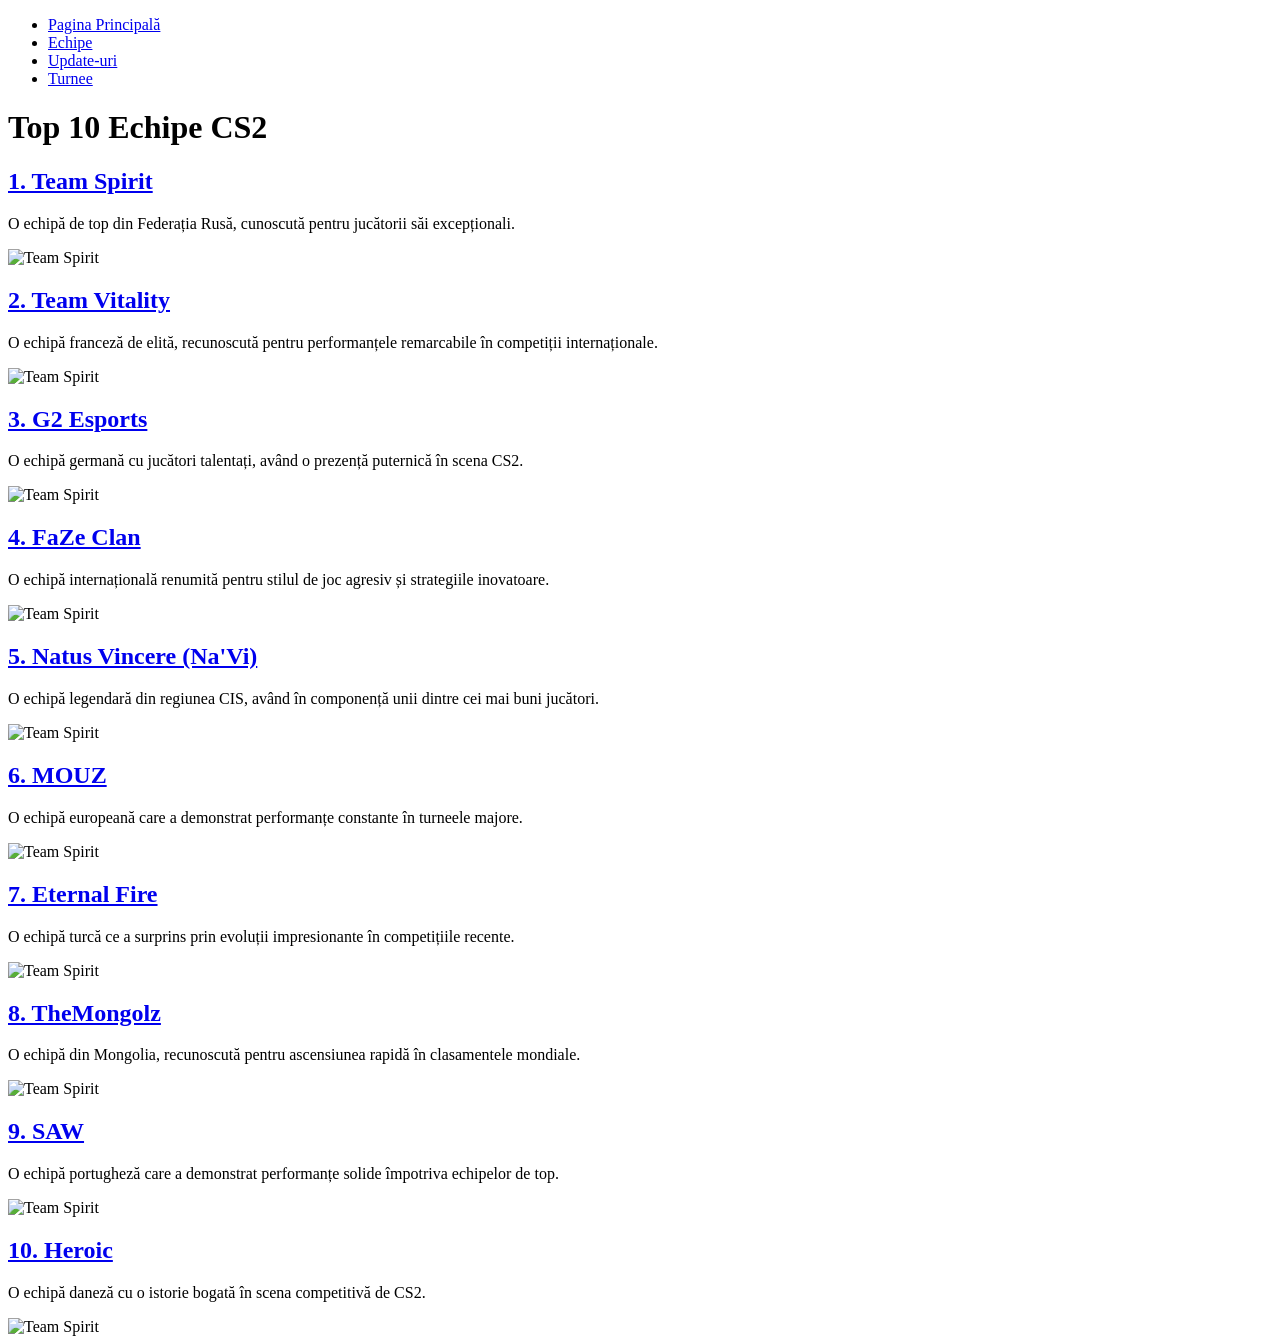
==== echipe.html @ 04b4ad7c "Upload all files" ====
<!DOCTYPE html>
<html lang="ro">
<head>
    <meta charset="UTF-8">
    <meta name="viewport" content="width=device-width, initial-scale=1.0">
    <title>Echipe CS2</title>
</head>
<body>
    <nav>
        <ul>
            <li><a href="index.html">Pagina Principală</a></li>
            <li><a href="echipe.html">Echipe</a></li>
            <li><a href="update.html">Update-uri</a></li>
            <li><a href="turnee.html">Turnee</a></li>
        </ul>
    </nav>
    
    <h1>Top 10 Echipe CS2</h1>
    
    <h2><a href="https://www.hltv.org/team/7020/spirit" target="_blank">1. Team Spirit</a></h2>
<p>O echipă de top din Federația Rusă, cunoscută pentru jucătorii săi excepționali.</p>
<img src="C:\Users\gabri\OneDrive\Desktop\site\teamspirirt.jpg" alt="Team Spirit">
    
    <h2><a href="https://www.hltv.org/team/9565/vitality" target="_blank">2. Team Vitality</a></h2>
    <p>O echipă franceză de elită, recunoscută pentru performanțele remarcabile în competiții internaționale.</p>
    <img src="C:\Users\gabri\OneDrive\Desktop\site\vitality.jpg" alt="Team Spirit">
    
    <h2><a href="https://www.hltv.org/team/5995/g2" target="_blank">3. G2 Esports</a></h2>
    <p>O echipă germană cu jucători talentați, având o prezență puternică în scena CS2.</p>
    <img src="C:\Users\gabri\OneDrive\Desktop\site\g2.jpg" alt="Team Spirit">
    
    <h2><a href="https://www.hltv.org/team/6667/faze" target="_blank">4. FaZe Clan</a></h2>
    <p>O echipă internațională renumită pentru stilul de joc agresiv și strategiile inovatoare.</p>
    <img src="C:\Users\gabri\OneDrive\Desktop\site\faze.jpg" alt="Team Spirit">
    
    <h2><a href="https://www.hltv.org/team/4608/natus-vincere" target="_blank">5. Natus Vincere (Na'Vi)</a></h2>
    <p>O echipă legendară din regiunea CIS, având în componență unii dintre cei mai buni jucători.</p>
    <img src="C:\Users\gabri\OneDrive\Desktop\site\navi.jpg" alt="Team Spirit">
    
    <h2><a href="https://www.hltv.org/team/4494/mouz" target="_blank">6. MOUZ</a></h2>
    <p>O echipă europeană care a demonstrat performanțe constante în turneele majore.</p>
    <img src="C:\Users\gabri\OneDrive\Desktop\site\mouz.jpg" alt="Team Spirit">
    
    <h2><a href="https://www.hltv.org/team/11210/eternal-fire" target="_blank">7. Eternal Fire</a></h2>
    <p>O echipă turcă ce a surprins prin evoluții impresionante în competițiile recente.</p>
    <img src="C:\Users\gabri\OneDrive\Desktop\site\eternal.jpg" alt="Team Spirit">
    
    <h2><a href="https://www.hltv.org/team/11036/the-mongolz" target="_blank">8. TheMongolz</a></h2>
    <p>O echipă din Mongolia, recunoscută pentru ascensiunea rapidă în clasamentele mondiale.</p>
    <img src="C:\Users\gabri\OneDrive\Desktop\site\mongolz.jpg" alt="Team Spirit">
    
    <h2><a href="https://www.hltv.org/team/10399/saw" target="_blank">9. SAW</a></h2>
    <p>O echipă portugheză care a demonstrat performanțe solide împotriva echipelor de top.</p>
    <img src="C:\Users\gabri\OneDrive\Desktop\site\saw.jpg" alt="Team Spirit">
    
    <h2><a href="https://www.hltv.org/team/7175/heroic" target="_blank">10. Heroic</a></h2>
    <p>O echipă daneză cu o istorie bogată în scena competitivă de CS2.</p>
    <img src="C:\Users\gabri\OneDrive\Desktop\site\heroic.jpg" alt="Team Spirit">
</body>
</html>
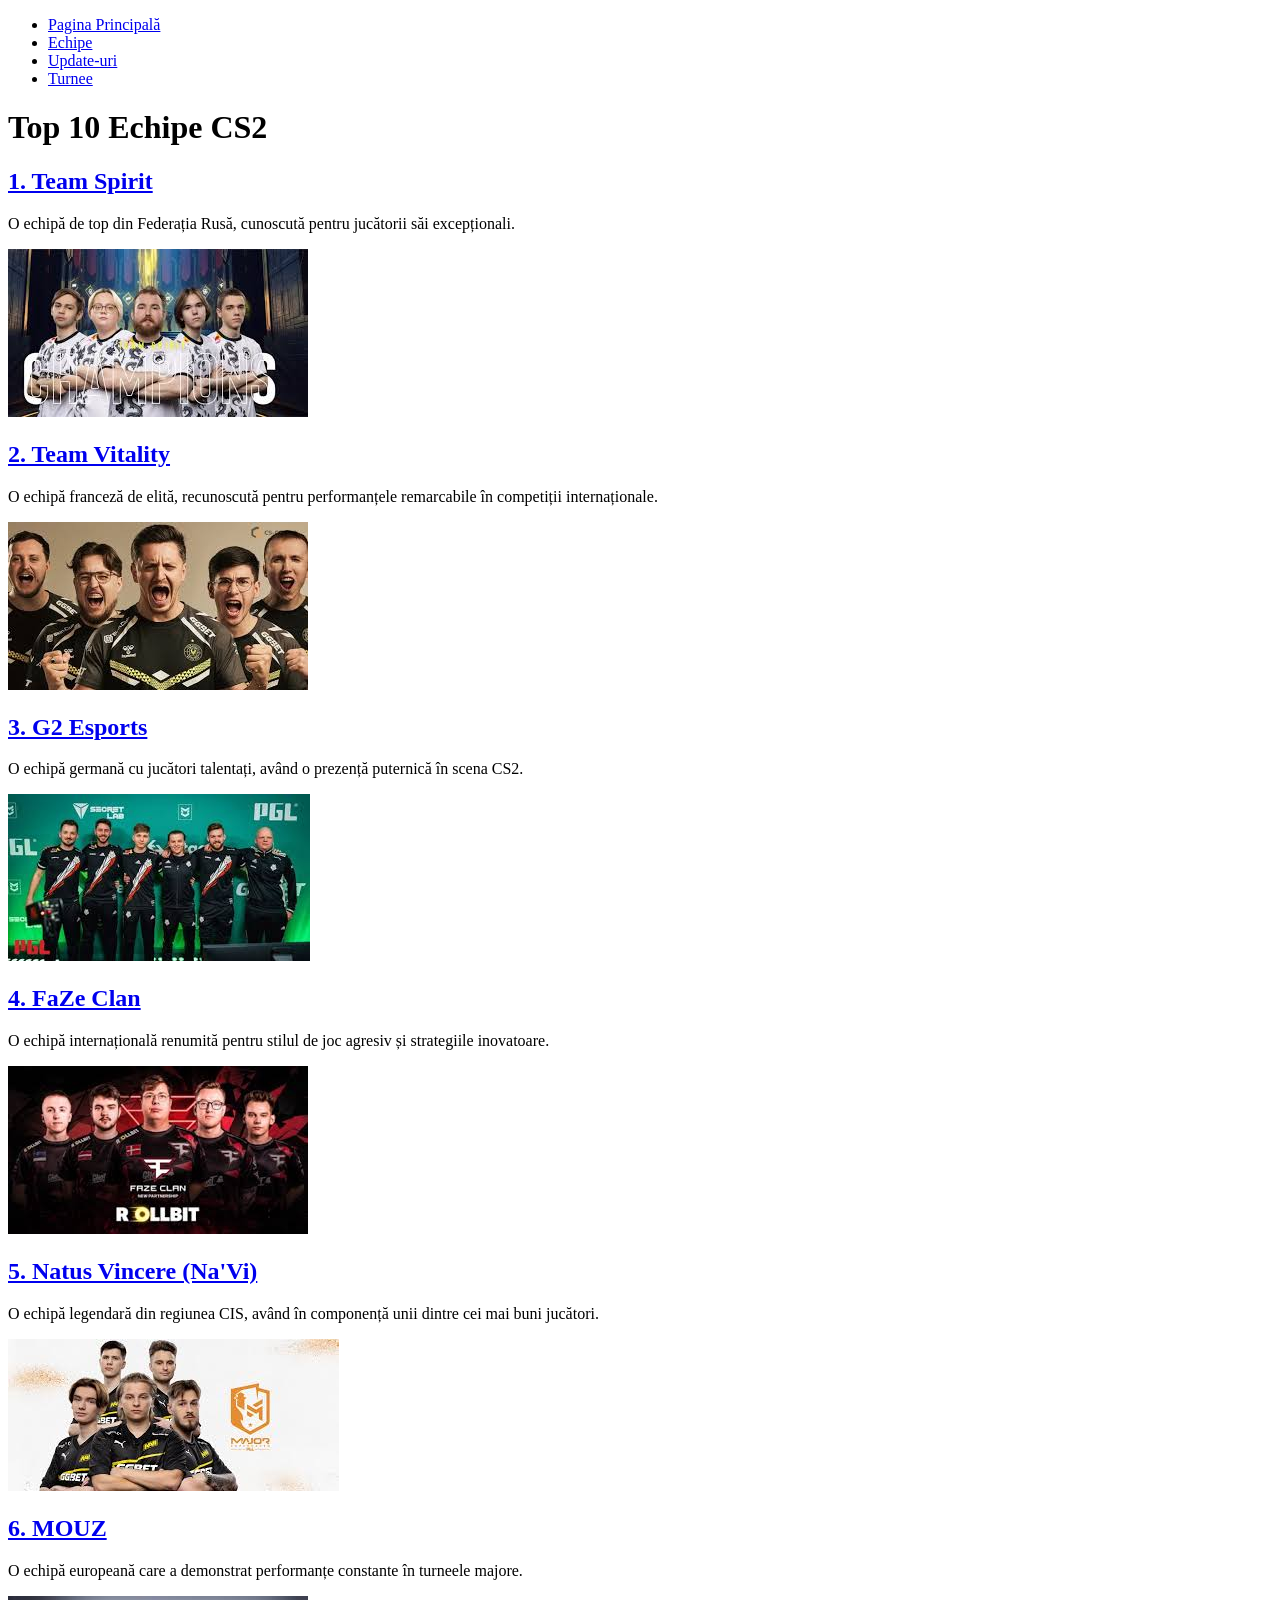
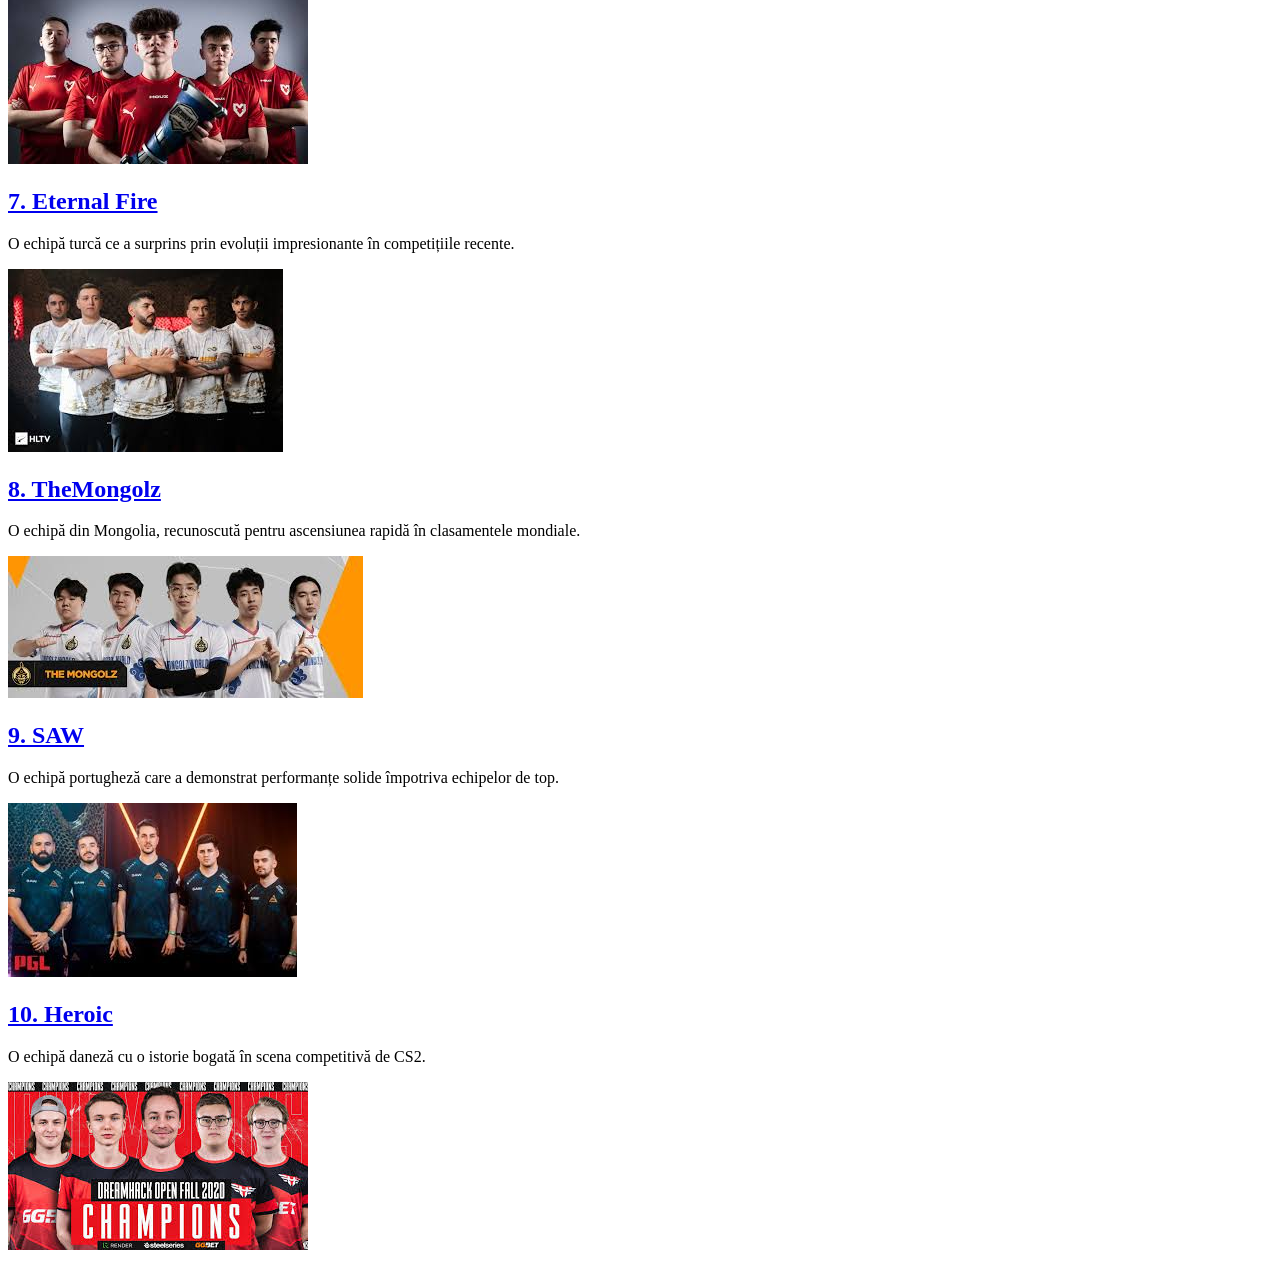
==== commit 86da4450: "Update image paths in echipe.html to use relative URLs" ====
--- a/echipe.html
+++ b/echipe.html
@@ -19,42 +19,42 @@
     
     <h2><a href="https://www.hltv.org/team/7020/spirit" target="_blank">1. Team Spirit</a></h2>
 <p>O echipă de top din Federația Rusă, cunoscută pentru jucătorii săi excepționali.</p>
-<img src="C:\Users\gabri\OneDrive\Desktop\site\teamspirirt.jpg" alt="Team Spirit">
+<img src="assets/img/teamspirirt.jpg" alt="Team Spirit">
     
     <h2><a href="https://www.hltv.org/team/9565/vitality" target="_blank">2. Team Vitality</a></h2>
     <p>O echipă franceză de elită, recunoscută pentru performanțele remarcabile în competiții internaționale.</p>
-    <img src="C:\Users\gabri\OneDrive\Desktop\site\vitality.jpg" alt="Team Spirit">
+    <img src="assets/img/vitality.jpg" alt="Team Spirit">
     
     <h2><a href="https://www.hltv.org/team/5995/g2" target="_blank">3. G2 Esports</a></h2>
     <p>O echipă germană cu jucători talentați, având o prezență puternică în scena CS2.</p>
-    <img src="C:\Users\gabri\OneDrive\Desktop\site\g2.jpg" alt="Team Spirit">
+    <img src="assets/img/g2.jpg" alt="Team Spirit">
     
     <h2><a href="https://www.hltv.org/team/6667/faze" target="_blank">4. FaZe Clan</a></h2>
     <p>O echipă internațională renumită pentru stilul de joc agresiv și strategiile inovatoare.</p>
-    <img src="C:\Users\gabri\OneDrive\Desktop\site\faze.jpg" alt="Team Spirit">
+    <img src="assets/img/faze.jpg" alt="Team Spirit">
     
     <h2><a href="https://www.hltv.org/team/4608/natus-vincere" target="_blank">5. Natus Vincere (Na'Vi)</a></h2>
     <p>O echipă legendară din regiunea CIS, având în componență unii dintre cei mai buni jucători.</p>
-    <img src="C:\Users\gabri\OneDrive\Desktop\site\navi.jpg" alt="Team Spirit">
+    <img src="assets/img/navi.jpg" alt="Team Spirit">
     
     <h2><a href="https://www.hltv.org/team/4494/mouz" target="_blank">6. MOUZ</a></h2>
     <p>O echipă europeană care a demonstrat performanțe constante în turneele majore.</p>
-    <img src="C:\Users\gabri\OneDrive\Desktop\site\mouz.jpg" alt="Team Spirit">
+    <img src="assets/img/mouz.jpg" alt="Team Spirit">
     
     <h2><a href="https://www.hltv.org/team/11210/eternal-fire" target="_blank">7. Eternal Fire</a></h2>
     <p>O echipă turcă ce a surprins prin evoluții impresionante în competițiile recente.</p>
-    <img src="C:\Users\gabri\OneDrive\Desktop\site\eternal.jpg" alt="Team Spirit">
+    <img src="assets/img/eternal.jpg" alt="Team Spirit">
     
     <h2><a href="https://www.hltv.org/team/11036/the-mongolz" target="_blank">8. TheMongolz</a></h2>
     <p>O echipă din Mongolia, recunoscută pentru ascensiunea rapidă în clasamentele mondiale.</p>
-    <img src="C:\Users\gabri\OneDrive\Desktop\site\mongolz.jpg" alt="Team Spirit">
+    <img src="assets/img/mongolz.jpg" alt="Team Spirit">
     
     <h2><a href="https://www.hltv.org/team/10399/saw" target="_blank">9. SAW</a></h2>
     <p>O echipă portugheză care a demonstrat performanțe solide împotriva echipelor de top.</p>
-    <img src="C:\Users\gabri\OneDrive\Desktop\site\saw.jpg" alt="Team Spirit">
+    <img src="assets/img/saw.jpg" alt="Team Spirit">
     
     <h2><a href="https://www.hltv.org/team/7175/heroic" target="_blank">10. Heroic</a></h2>
     <p>O echipă daneză cu o istorie bogată în scena competitivă de CS2.</p>
-    <img src="C:\Users\gabri\OneDrive\Desktop\site\heroic.jpg" alt="Team Spirit">
+    <img src="assets/img/heroic.jpg" alt="Team Spirit">
 </body>
 </html>
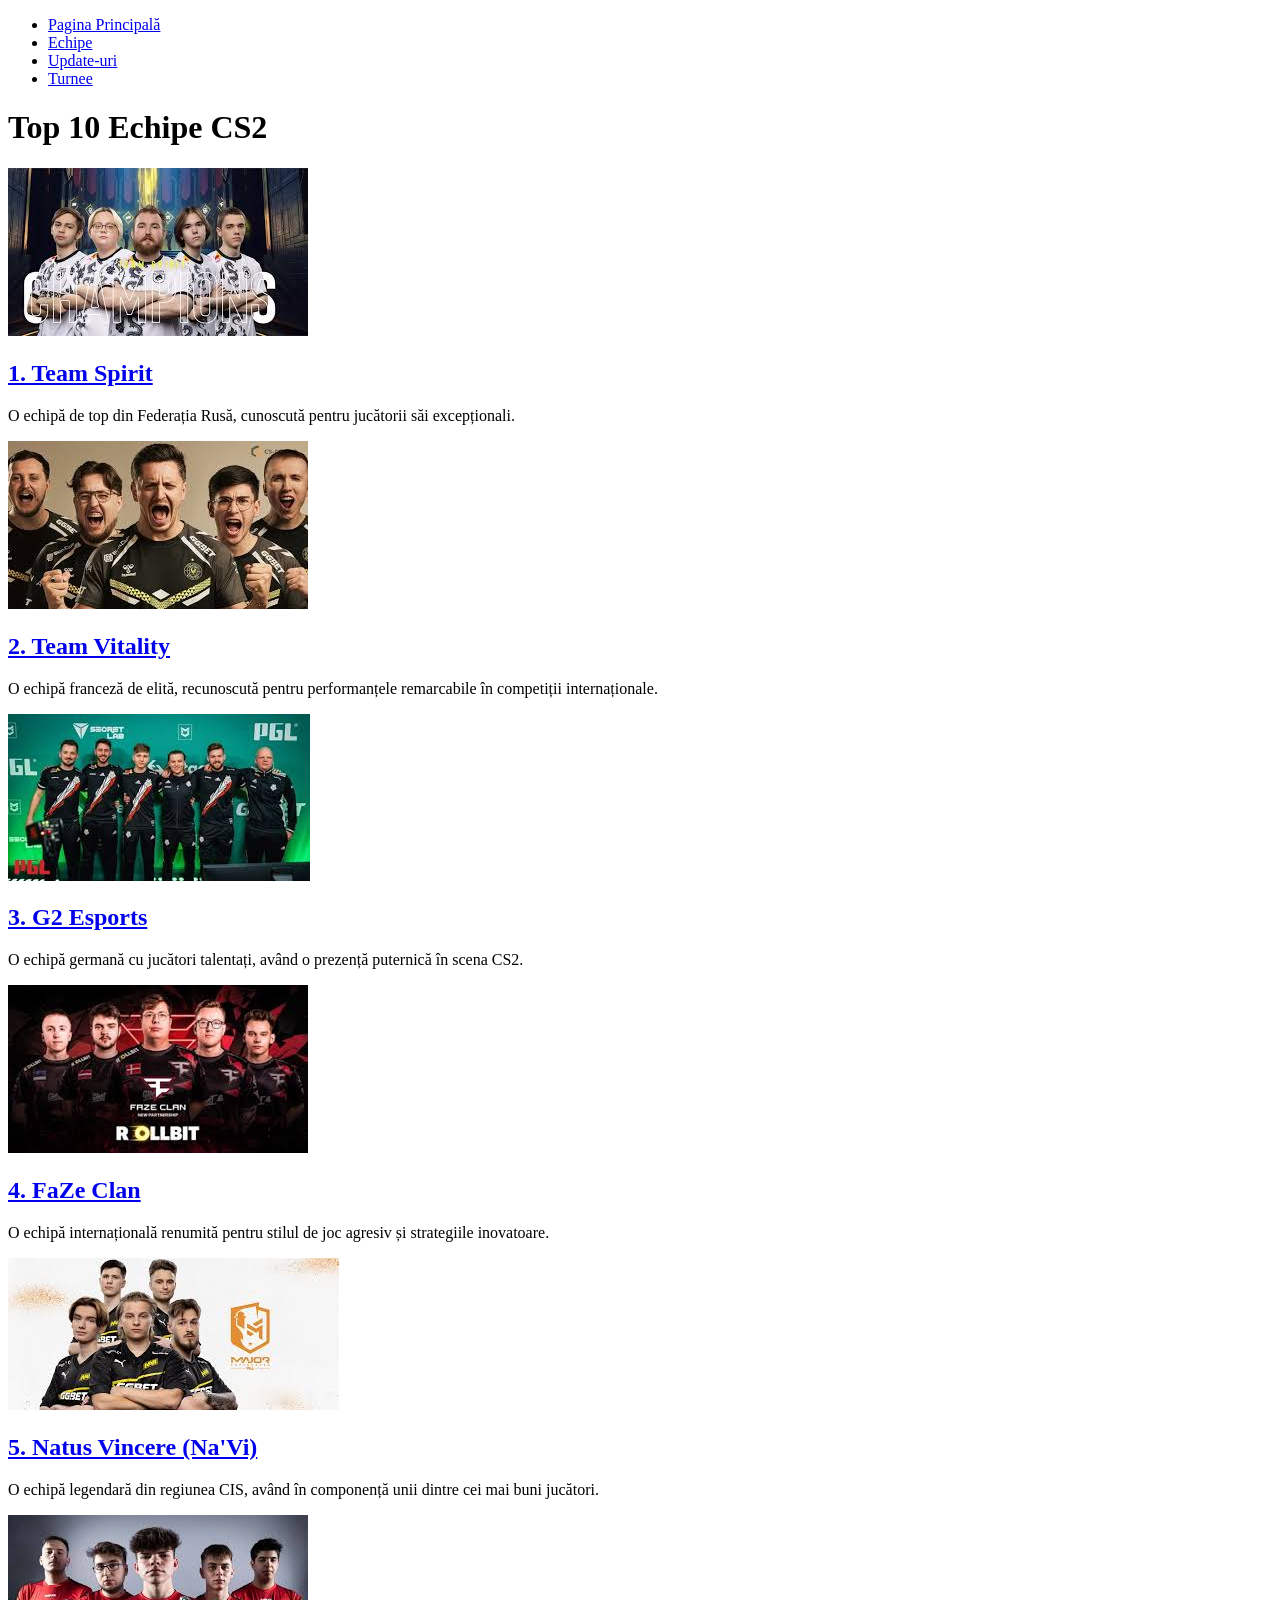
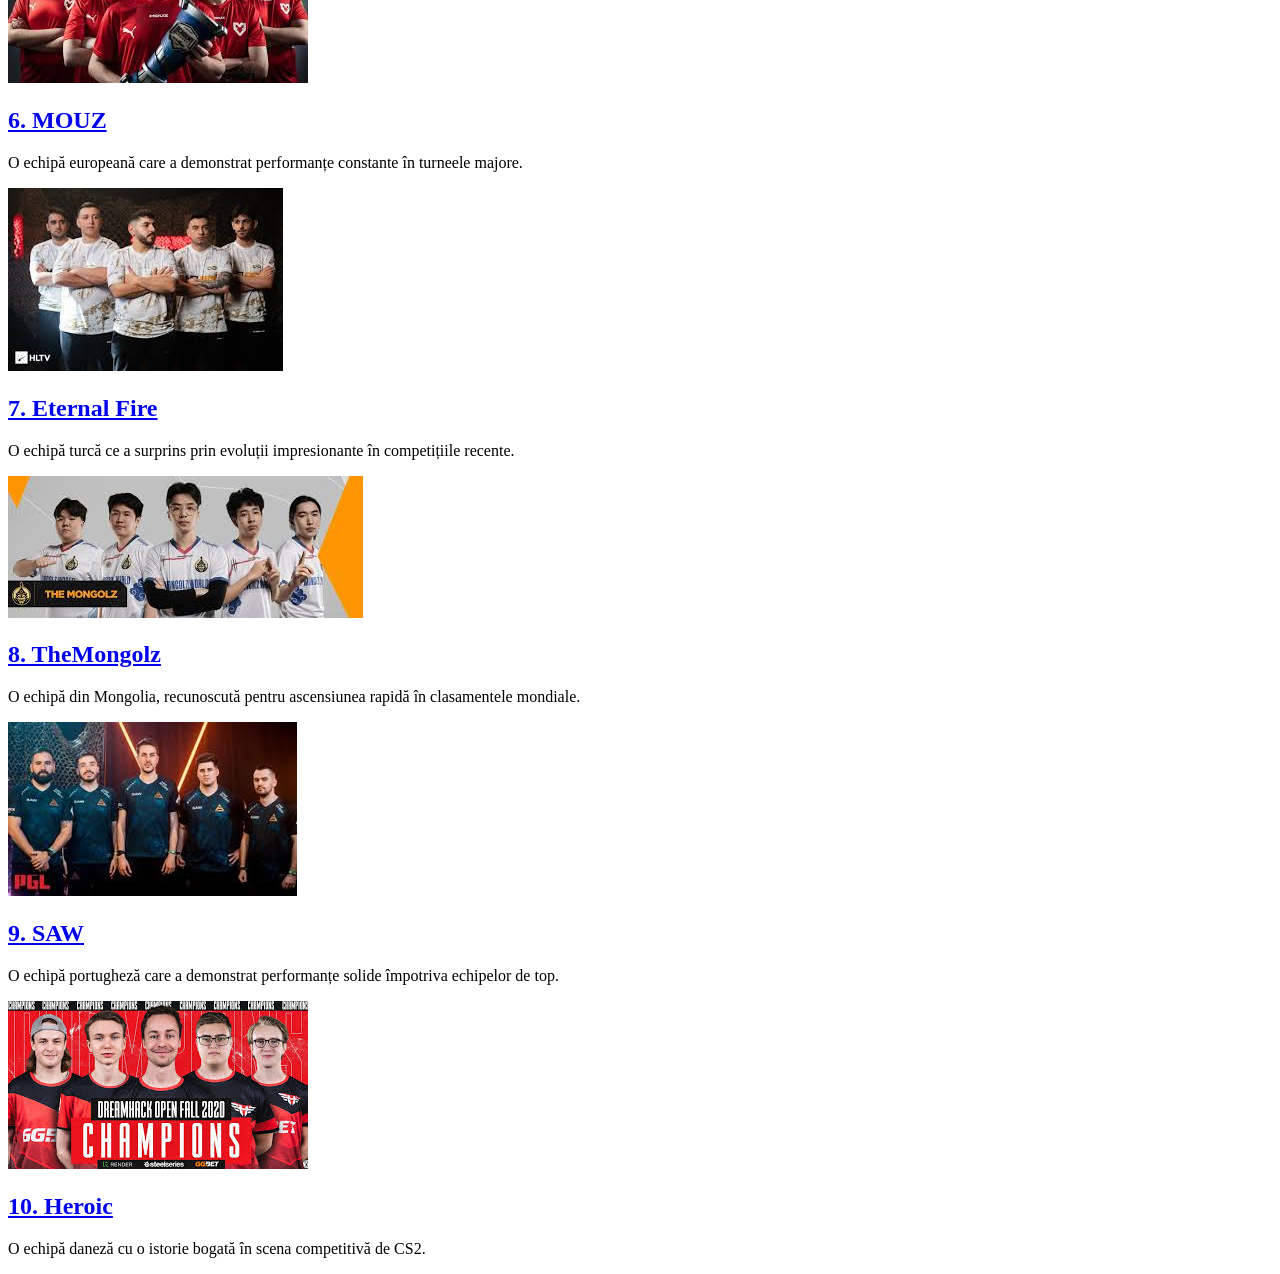
==== commit 204f0000: "lab3" ====
--- a/echipe.html
+++ b/echipe.html
@@ -4,6 +4,8 @@
     <meta charset="UTF-8">
     <meta name="viewport" content="width=device-width, initial-scale=1.0">
     <title>Echipe CS2</title>
+    <link rel="stylesheet" href="C:\Users\gabri\OneDrive\Desktop\site\assets\css\stile1.css">
+    <script src="C:\Users\gabri\OneDrive\Desktop\site\assets\javascript\flip.js" defer></script>
 </head>
 <body>
     <nav>
@@ -17,44 +19,151 @@
     
     <h1>Top 10 Echipe CS2</h1>
     
-    <h2><a href="https://www.hltv.org/team/7020/spirit" target="_blank">1. Team Spirit</a></h2>
-<p>O echipă de top din Federația Rusă, cunoscută pentru jucătorii săi excepționali.</p>
-<img src="assets/img/teamspirirt.jpg" alt="Team Spirit">
-    
-    <h2><a href="https://www.hltv.org/team/9565/vitality" target="_blank">2. Team Vitality</a></h2>
-    <p>O echipă franceză de elită, recunoscută pentru performanțele remarcabile în competiții internaționale.</p>
-    <img src="assets/img/vitality.jpg" alt="Team Spirit">
-    
-    <h2><a href="https://www.hltv.org/team/5995/g2" target="_blank">3. G2 Esports</a></h2>
-    <p>O echipă germană cu jucători talentați, având o prezență puternică în scena CS2.</p>
-    <img src="assets/img/g2.jpg" alt="Team Spirit">
-    
-    <h2><a href="https://www.hltv.org/team/6667/faze" target="_blank">4. FaZe Clan</a></h2>
-    <p>O echipă internațională renumită pentru stilul de joc agresiv și strategiile inovatoare.</p>
-    <img src="assets/img/faze.jpg" alt="Team Spirit">
-    
-    <h2><a href="https://www.hltv.org/team/4608/natus-vincere" target="_blank">5. Natus Vincere (Na'Vi)</a></h2>
-    <p>O echipă legendară din regiunea CIS, având în componență unii dintre cei mai buni jucători.</p>
-    <img src="assets/img/navi.jpg" alt="Team Spirit">
-    
-    <h2><a href="https://www.hltv.org/team/4494/mouz" target="_blank">6. MOUZ</a></h2>
-    <p>O echipă europeană care a demonstrat performanțe constante în turneele majore.</p>
-    <img src="assets/img/mouz.jpg" alt="Team Spirit">
-    
-    <h2><a href="https://www.hltv.org/team/11210/eternal-fire" target="_blank">7. Eternal Fire</a></h2>
-    <p>O echipă turcă ce a surprins prin evoluții impresionante în competițiile recente.</p>
-    <img src="assets/img/eternal.jpg" alt="Team Spirit">
-    
-    <h2><a href="https://www.hltv.org/team/11036/the-mongolz" target="_blank">8. TheMongolz</a></h2>
-    <p>O echipă din Mongolia, recunoscută pentru ascensiunea rapidă în clasamentele mondiale.</p>
-    <img src="assets/img/mongolz.jpg" alt="Team Spirit">
-    
-    <h2><a href="https://www.hltv.org/team/10399/saw" target="_blank">9. SAW</a></h2>
-    <p>O echipă portugheză care a demonstrat performanțe solide împotriva echipelor de top.</p>
-    <img src="assets/img/saw.jpg" alt="Team Spirit">
-    
-    <h2><a href="https://www.hltv.org/team/7175/heroic" target="_blank">10. Heroic</a></h2>
-    <p>O echipă daneză cu o istorie bogată în scena competitivă de CS2.</p>
-    <img src="assets/img/heroic.jpg" alt="Team Spirit">
+    <div class="echipe-container">
+        <div class="echipa">
+            <div class="flip-container">
+                <div class="flip-card">
+                    <div class="flip-card-front">
+                        <img src="assets/img/teamspirirt.jpg" alt="Team Spirit">
+                    </div>
+                    <div class="flip-card-back">
+                        <h2><a href="https://www.hltv.org/team/7020/spirit" target="_blank">1. Team Spirit</a></h2>
+                        <p>O echipă de top din Federația Rusă, cunoscută pentru jucătorii săi excepționali.</p>
+                    </div>
+                </div>
+            </div>
+        </div>
+
+        <div class="echipa">
+            <div class="flip-container">
+                <div class="flip-card">
+                    <div class="flip-card-front">
+                        <img src="assets/img/vitality.jpg" alt="Team Vitality">
+                    </div>
+                    <div class="flip-card-back">
+                        <h2><a href="https://www.hltv.org/team/9565/vitality" target="_blank">2. Team Vitality</a></h2>
+                        <p>O echipă franceză de elită, recunoscută pentru performanțele remarcabile în competiții internaționale.</p>
+                    </div>
+                </div>
+            </div>
+        </div>
+    </div>
+
+    <div class="echipe-container">
+        <div class="echipa">
+            <div class="flip-container">
+                <div class="flip-card">
+                    <div class="flip-card-front">
+                        <img src="assets/img/g2.jpg" alt="G2 Esports">
+                    </div>
+                    <div class="flip-card-back">
+                        <h2><a href="https://www.hltv.org/team/5995/g2" target="_blank">3. G2 Esports</a></h2>
+                        <p>O echipă germană cu jucători talentați, având o prezență puternică în scena CS2.</p>
+                    </div>
+                </div>
+            </div>
+        </div>
+        <div class="echipa">
+            <div class="flip-container">
+                <div class="flip-card">
+                    <div class="flip-card-front">
+                        <img src="assets/img/faze.jpg" alt="FaZe Clan">
+                    </div>
+                    <div class="flip-card-back">
+                        <h2><a href="https://www.hltv.org/team/6667/faze" target="_blank">4. FaZe Clan</a></h2>
+                        <p>O echipă internațională renumită pentru stilul de joc agresiv și strategiile inovatoare.</p>
+                    </div>
+                </div>
+            </div>
+        </div>
+    </div>
+
+    <div class="echipe-container">
+        <div class="echipa">
+            <div class="flip-container">
+                <div class="flip-card">
+                    <div class="flip-card-front">
+                        <img src="assets/img/navi.jpg" alt="Natus Vincere">
+                    </div>
+                    <div class="flip-card-back">
+                        <h2><a href="https://www.hltv.org/team/4608/natus-vincere" target="_blank">5. Natus Vincere (Na'Vi)</a></h2>
+                        <p>O echipă legendară din regiunea CIS, având în componență unii dintre cei mai buni jucători.</p>
+                    </div>
+                </div>
+            </div>
+        </div>
+        <div class="echipa">
+            <div class="flip-container">
+                <div class="flip-card">
+                    <div class="flip-card-front">
+                        <img src="assets/img/mouz.jpg" alt="MOUZ">
+                    </div>
+                    <div class="flip-card-back">
+                        <h2><a href="https://www.hltv.org/team/4494/mouz" target="_blank">6. MOUZ</a></h2>
+                        <p>O echipă europeană care a demonstrat performanțe constante în turneele majore.</p>
+                    </div>
+                </div>
+            </div>
+        </div>
+    </div>
+
+    <div class="echipe-container">
+        <div class="echipa">
+            <div class="flip-container">
+                <div class="flip-card">
+                    <div class="flip-card-front">
+                        <img src="assets/img/eternal.jpg" alt="Eternal Fire">
+                    </div>
+                    <div class="flip-card-back">
+                        <h2><a href="https://www.hltv.org/team/11210/eternal-fire" target="_blank">7. Eternal Fire</a></h2>
+                        <p>O echipă turcă ce a surprins prin evoluții impresionante în competițiile recente.</p>
+                    </div>
+                </div>
+            </div>
+        </div>
+        <div class="echipa">
+            <div class="flip-container">
+                <div class="flip-card">
+                    <div class="flip-card-front">
+                        <img src="assets/img/mongolz.jpg" alt="TheMongolz">
+                    </div>
+                    <div class="flip-card-back">
+                        <h2><a href="https://www.hltv.org/team/11036/the-mongolz" target="_blank">8. TheMongolz</a></h2>
+                        <p>O echipă din Mongolia, recunoscută pentru ascensiunea rapidă în clasamentele mondiale.</p>
+                    </div>
+                </div>
+            </div>
+        </div>
+    </div>
+
+    <div class="echipe-container">
+        <div class="echipa">
+            <div class="flip-container">
+                <div class="flip-card">
+                    <div class="flip-card-front">
+                        <img src="assets/img/saw.jpg" alt="SAW">
+                    </div>
+                    <div class="flip-card-back">
+                        <h2><a href="https://www.hltv.org/team/10399/saw" target="_blank">9. SAW</a></h2>
+                        <p>O echipă portugheză care a demonstrat performanțe solide împotriva echipelor de top.</p>
+                    </div>
+                </div>
+            </div>
+        </div>
+        <div class="echipa">
+            <div class="flip-container">
+                <div class="flip-card">
+                    <div class="flip-card-front">
+                        <img src="assets/img/heroic.jpg" alt="Heroic">
+                    </div>
+                    <div class="flip-card-back">
+                        <h2><a href="https://www.hltv.org/team/7175/heroic" target="_blank">10. Heroic</a></h2>
+                        <p>O echipă daneză cu o istorie bogată în scena competitivă de CS2.</p>
+                    </div>
+                </div>
+            </div>
+        </div>
+    </div>
+
 </body>
-</html>+</html>
